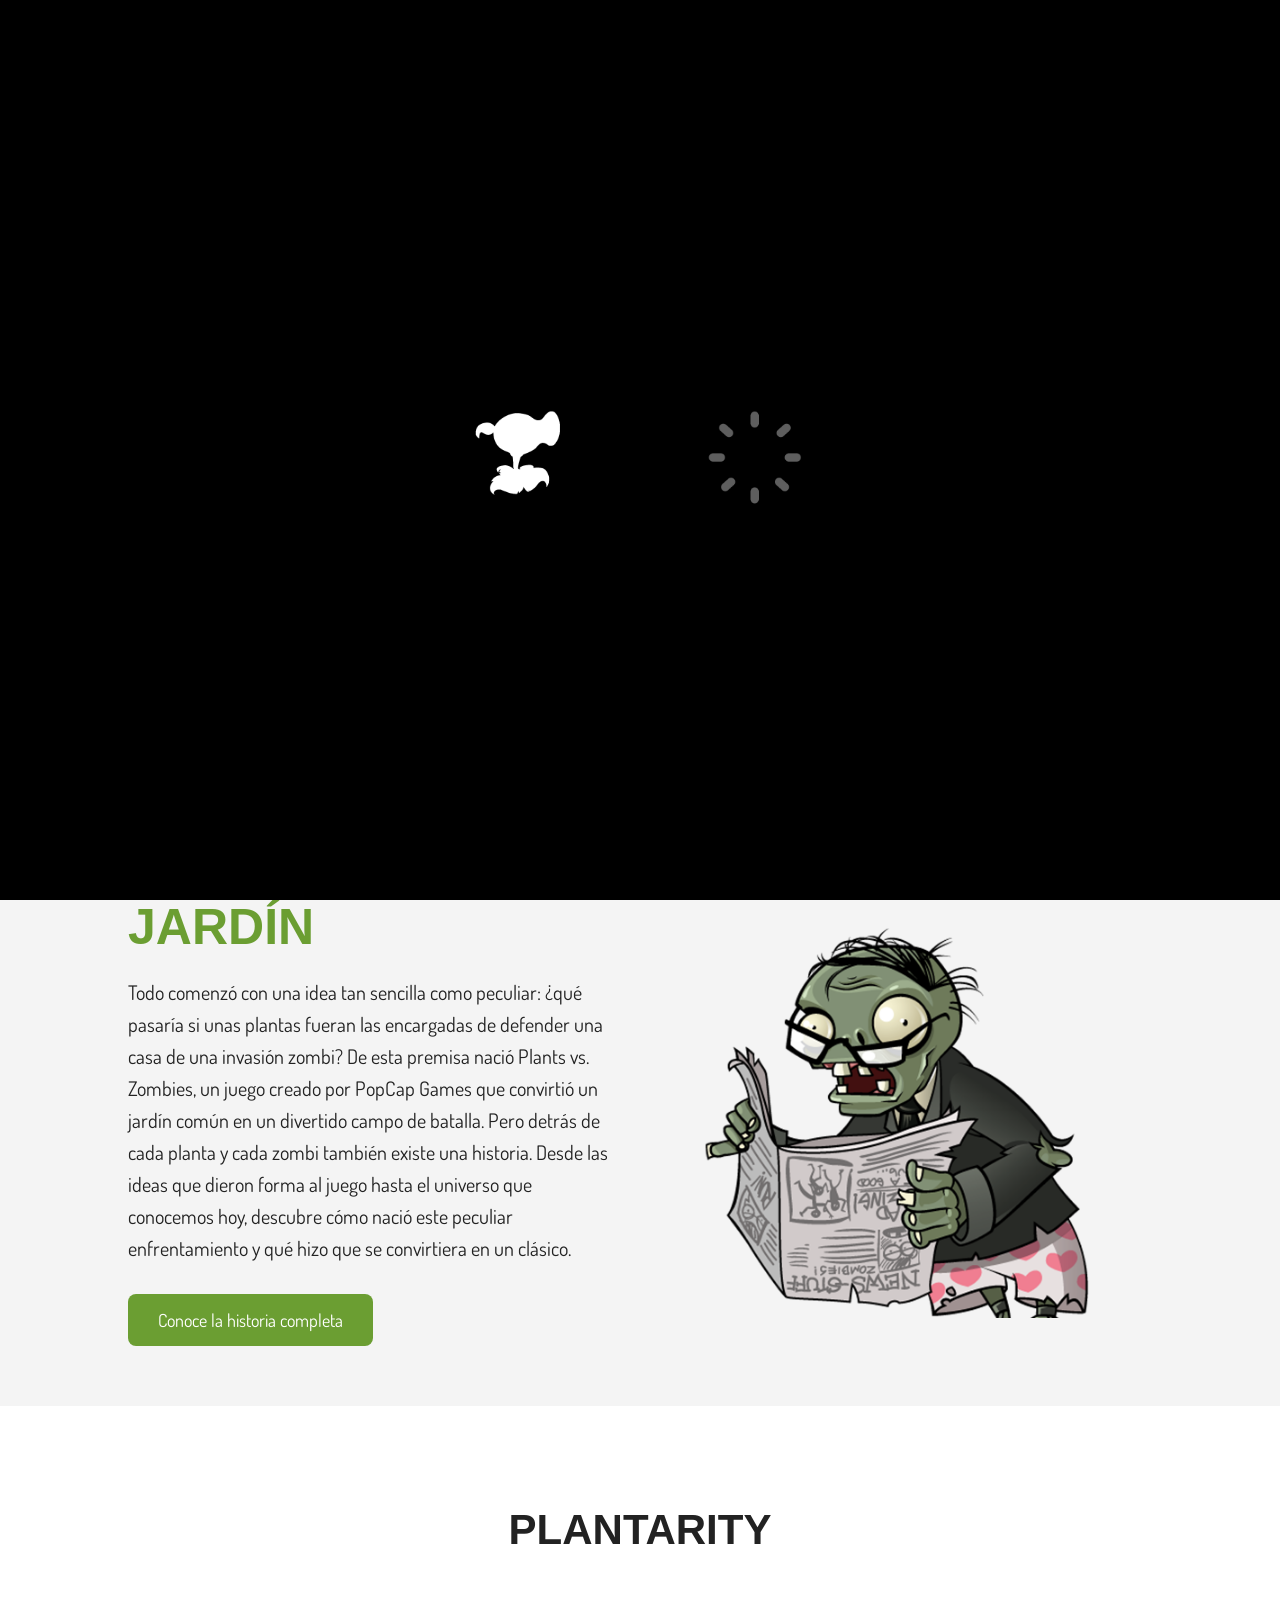
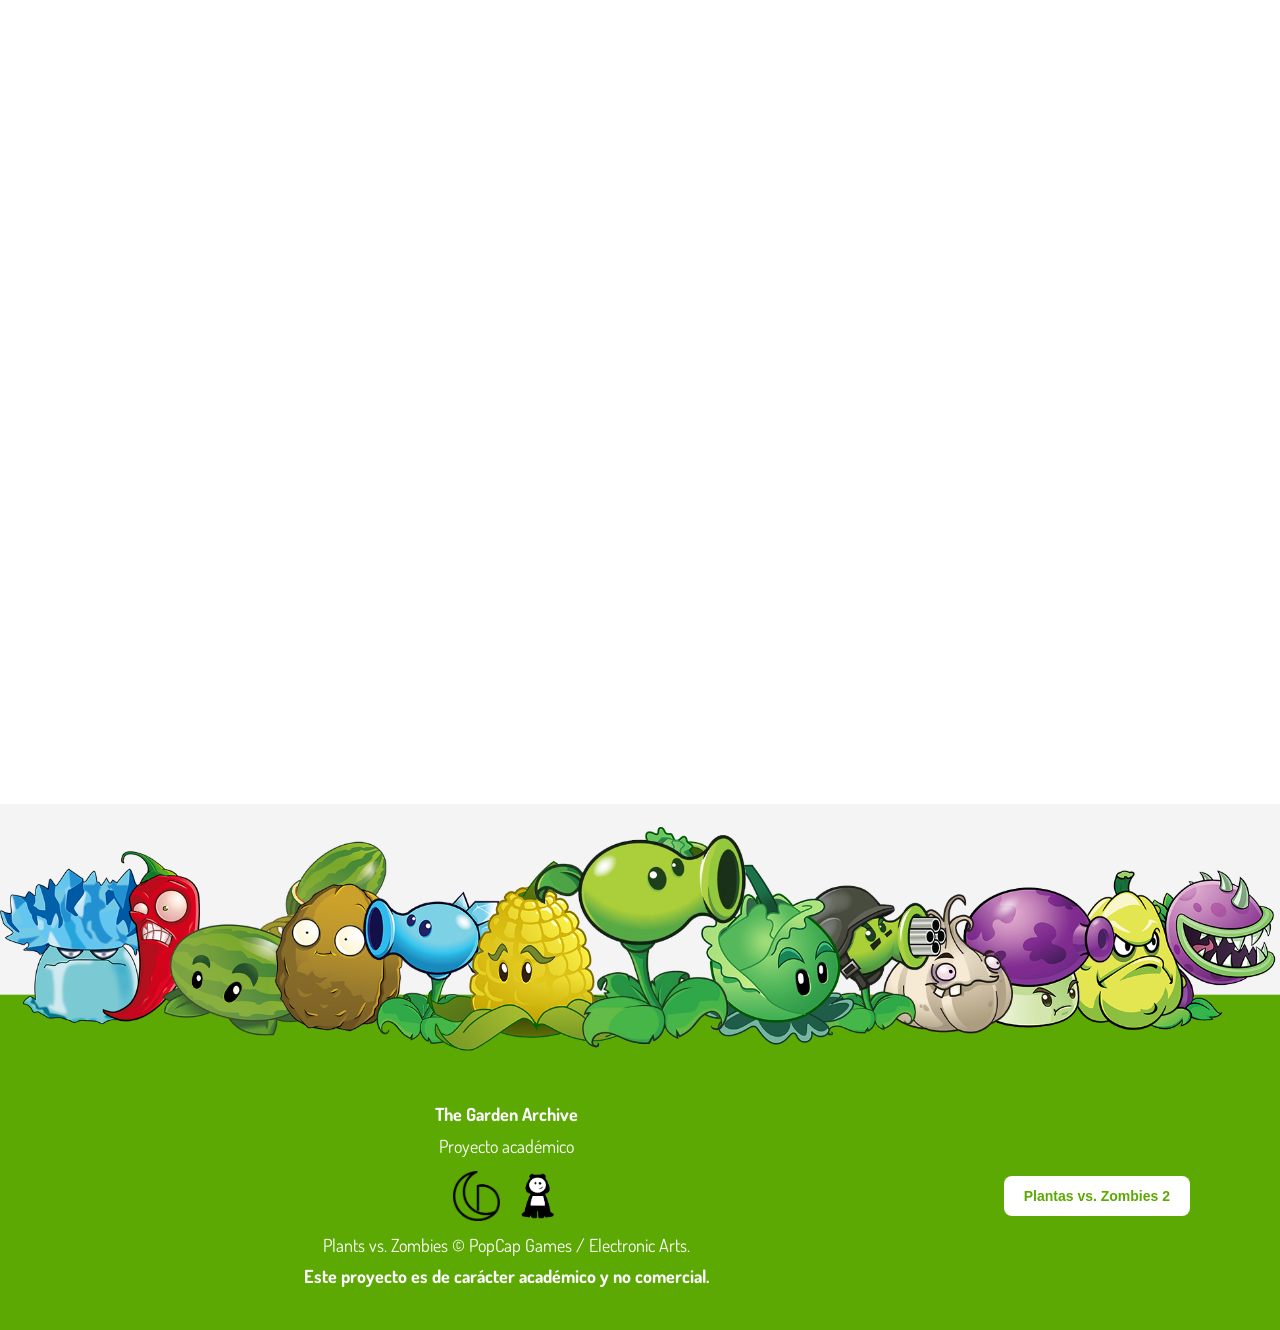
==== index.html @ 81af867d "Rename inicio.html to index.html" ====
<!DOCTYPE html>
<html lang="es">

<head>
    <meta charset="UTF-8">
    <meta name="viewport" content="width=device-width, initial-scale=1.0">

    <title>The Garden Archive</title>
    <link rel="preconnect" href="https://fonts.googleapis.com">
    <link rel="preconnect" href="https://fonts.gstatic.com" crossorigin>

    <link href="https://fonts.googleapis.com/css2?family=Dosis&display=swap" rel="stylesheet">

    <link rel="stylesheet" href="css/inicio.css">
</head>

<body>

    <!-- =================================
         PANTALLA DE INTRODUCCIÓN
    ================================== -->

    <div id="intro">

        <!-- Animación GIF -->
        <div class="intro-animacion">
            <img src="img/intro.gif" alt="The Garden Archive">
        </div>


        <!-- Nombre de la página -->
        <div class="intro-titulo">
            <h1>The Garden Archive</h1>
        </div>

    </div>

    <!-- =========================
         CABEZOTE / NAVEGACIÓN
    ========================== -->

    <header class="header">

        <a href="inicio.html" class="logo">
            <img src="img/logo.png">
        </a>

        <!-- Botón hamburguesa -->
        <input type="checkbox" id="menu-toggle">
        <label for="menu-toggle" class="menu-icon">
            ☰
        </label>

        <nav class="menu">
            <!--Personajes-->
            <div class="menu-desplegable">

                <button class="boton-menu" type="button">Personajes</button>

                <div class="submenu">

                    <a href="enciclopedia-plantas.html">Plantas</a>
                    <a href="enciclopedia-zombi.html">Zombies</a>

                </div>

            </div>

            <!-- NIVELES -->
            <div class="menu-desplegable">

                <button class="boton-menu" type="button">Niveles</button>

                <div class="submenu">

                    <a href="dia.html">Día</a>
                    <a href="noche.html">Noche</a>
                    <a href="piscina.html">Piscina</a>
                    <a href="tejado.html">Tejado</a>

                </div>

            </div>

            <a href="galeria.html">Galería</a>

            <!--guia-->
            <div class="menu-desplegable">

                <button class="boton-menu" type="button">Guía</button>

                <div class="submenu">

                    <a href="consejos.html">Consejos</a>
                    <a href="tiendadedave.html">Tienda de Dave</a>

                </div>

            </div>

        </nav>

    </header>


    <main>

        <!-- =========================
             INICIO / LOBBY
        ========================== -->

        <section id="inicio" class="inicio">

            <!-- PERSONAJES DECORATIVOS -->

            <div class="personajes-izquierda">

                <img src="img/plantas/1lansaguisantes.png" class="planta planta1">
                <img src="img/plantas/34lanzamaiz.png" class="planta planta2">
                <img src="img/plantas/21jalapeno.png" class="planta planta3">


            </div>


            <div class="personajes-derecha">

                <img src="img/personajes/20yeti.png" class="zombie zombie1">
                <img src="img/personajes/5balde.png" class="zombie zombie2">

            </div>


            <!-- TÍTULO -->

            <div class="inicio-contenido">

                <h1>THE GARDEN ARCHIVE</h1>

            </div>

        </section>





        <!-- =========================
             HISTORIA
        ========================== -->

        <section class="seccion-principal">

            <div class="contenido-superior">

                <!-- LADO IZQUIERDO -->
                <div class="contenido-texto">

                    <h1>BIENVENIDO <span>AL JARDÍN</span></h1>

                    <p>
                        Todo comenzó con una idea tan sencilla como peculiar: ¿qué pasaría si unas
                        plantas fueran las encargadas de defender una casa de una invasión zombi? De
                        esta premisa nació Plants vs. Zombies, un juego creado por PopCap Games que
                        convirtió un jardín común en un divertido campo de batalla.
                        Pero detrás de cada planta y cada zombi también existe una historia. Desde las
                        ideas que dieron forma al juego hasta el universo que conocemos hoy, descubre
                        cómo nació este peculiar enfrentamiento y qué hizo que se convirtiera en un
                        clásico.
                    </p>

                    <a href="historia.html" class="boton-redireccion">
                        Conoce la historia completa
                    </a>

                </div>


                <!-- LADO DERECHO -->
                <div class="contenido-imagen">

                    <img src="img/personajes/6periodico-thumb.png" alt="Personaje Plants vs Zombies">

                </div>

            </div>

        </section>

        <!-- =========================
             REVISTA INTERACTIVA
        ========================== -->

        <section class="revista">

            <h2>PLANTARITY</h2>

            <div class="revista-contenido">

                <iframe allowfullscreen="allowfullscreen" allow="autoplay; fullscreen; clipboard-write" scrolling="no"
                    class="fp-iframe" src="https://heyzine.com/flip-book/4427ae0161.html">
                </iframe>

            </div>

        </section>




    </main>


    <!-- =====================================================
         COLLAGE + FOOTER
    ====================================================== -->

    <section class="bottom-section">

        <img src="img/collage.png" alt="Collage de Plants vs. Zombies" class="collage">

        <footer class="pvz-footer">

            <div class="pvz-footer-container">

                <div class="pvz-footer-info">

                    <p class="pvz-footer-title">
                        The Garden Archive
                    </p>

                    <p>
                        Proyecto académico
                    </p>

                    <div class="pvz-footer-images">

                        <img src="img/dani.png" alt="Logo Dani">

                        <img src="img/valen.png" alt="Logo Valen">

                    </div>

                    <p>
                        Plants vs. Zombies © PopCap Games / Electronic Arts.
                    </p>

                    <p>
                        <strong>
                            Este proyecto es de carácter académico y no comercial.
                        </strong>
                    </p>

                </div>

                <a href="pvz2.html" class="pvz-footer-button" target="_blank" rel="noopener noreferrer">
                    Plantas vs. Zombies 2
                </a>

            </div>

        </footer>

    </section>

    <script src="js/intro.js"></script>

</body>

</html>
---- css/inicio.css ----
/* =====================================================
   1. FUENTES
===================================================== */

@font-face {
    font-family: 'houseofterrorregular';
    src: url('../fonts/houseofterror_regular-webfont.woff2') format('woff2'),
         url('../fonts/houseofterror_regular-webfont.woff') format('woff');
    font-weight: normal;
    font-style: normal;
}

@font-face {
    font-family: 'lilita_oneregular';
    src: url('../lilitaone-regular-webfont.woff2') format('woff2'),
         url('../lilitaone-regular-webfont.woff') format('woff');
    font-weight: normal;
    font-style: normal;
}

/* =====================================================
   2. VARIABLES DE COLOR
===================================================== */

:root {
    --azul: #285d7d;
    --verde-claro: #57c995;
    --verde-oscuro: #087c2d;
    --blanco: #ffffff;
    --negro: #111111;
}

/* =====================================================
   3. RESET Y BASE
===================================================== */

* {
    margin: 0;
    padding: 0;
    box-sizing: border-box;
}

html {
    scroll-behavior: smooth;
}

body {
    font-family: "Dosis";
    background-color: #f4f4f4;
    color: #222;
}

/* =====================================================
   4. PANTALLA DE INTRODUCCIÓN
===================================================== */

#intro {
    position: fixed;
    top: 0;
    left: 0;
    width: 100%;
    height: 100vh;
    background: #000;
    display: flex;
    justify-content: center;
    align-items: center;
    z-index: 99999;
    opacity: 1;
    transition: opacity 1.2s ease;
}

.intro-animacion {
    position: absolute;
    display: flex;
    justify-content: center;
    align-items: center;
}

.intro-animacion img {
    width: 350px;
    height: auto;
    display: block;
}

.intro-titulo {
    position: absolute;
    opacity: 0;
    text-align: center;
    transition: opacity 1s ease;
}

.intro-titulo h1 {
    color: white;
    font-size: 145px;
    font-family: 'houseofterrorregular';
    letter-spacing: 4px;
    text-transform: uppercase;
    font-weight: bold;
    text-shadow: 0 0 10px rgba(255, 255, 255, 0.3);
}

/* Estados de la intro */

/* Ocultar animación */
#intro.mostrar-titulo .intro-animacion {
    opacity: 0;
}

/* Mostrar título */
#intro.mostrar-titulo .intro-titulo {
    opacity: 1;
}

/* Desaparecer toda la pantalla */
#intro.ocultar {
    opacity: 0;
    pointer-events: none;
}

/* =====================================================
   5. HEADER
===================================================== */

header {
    background-image: url("../img/pasto.jpg");
    background-size: cover;
    background-position: center 20%;
    background-repeat: no-repeat;
    width: 100%;
    min-height: 80px;
    display: flex;
    align-items: center;
    justify-content: space-between;
    padding: 0 6%;
    position: sticky;
    top: 0;
    z-index: 1000;
}

header img {
    width: 120px;
    height: auto;
}

.logo {
    color: var(--blanco);
    text-decoration: none;
    font-size: 28px;
    font-weight: bold;
}

/* =====================================================
   6. MENÚ PRINCIPAL
===================================================== */

.menu {
    display: flex;
    align-items: center;
    gap: 15px;
}

.menu a,
.boton-menu {
    color: var(--blanco);
    font-family: "Lilita One", sans-serif;
    font-size: inherit;
    text-decoration: none;
    background: none;
    border: none;
    cursor: pointer;
    padding: 12px 20px;
    border-radius: 30px;
    transition: 0.3s;
}

.menu a:hover,
.boton-menu:hover {
    background-color: var(--verde-claro);
    color: var(--negro);
}

/* =====================================================
   7. MENÚ DESPLEGABLE
===================================================== */

.menu-desplegable {
    position: relative;
}

/* Submenú oculto */
.submenu {
    display: none;
    position: absolute;
    top: 100%;
    left: 0;
    background-color: var(--azul);
    min-width: 180px;
    padding: 10px;
    border-radius: 0 0 15px 15px;
}

/* Botones del submenú */
.submenu a {
    display: block;
    color: var(--blanco);
    text-decoration: none;
    padding: 12px 15px;
    border-radius: 10px;
}

.menu-desplegable:hover .submenu {
    display: block;
}

.submenu a:hover {
    background-color: var(--verde-claro);
    color: var(--negro);
}

/* =====================================================
   8. BOTÓN HAMBURGUESA
===================================================== */

#menu-toggle {
    display: none;
}

.menu-icon {
    display: none;
    color: var(--blanco);
    font-size: 30px;
    cursor: pointer;
}

/* =====================================================
   9. INICIO / LOBBY
===================================================== */

.inicio {
    position: relative;
    overflow: hidden;
    min-height: 700px;
    background-image: url(../img/patio.jpeg);
    background-repeat: no-repeat;
    background-size: cover;
    font-family: 'houseofterrorregular';
    display: flex;
    align-items: center;
    justify-content: center;
    text-align: center;
    padding: 50px 20px;
}

.inicio-contenido {
    max-width: 800px;
}

.inicio h1 {
    font-size: clamp(114px, 7vw, 80px);
    margin-bottom: 25px;
}

.inicio p {
    font-size: 20px;
    margin-bottom: 10px;
}

/* =====================================================
   10. PERSONAJES DECORATIVOS DEL INICIO
===================================================== */

.personajes-izquierda,
.personajes-derecha {
    position: absolute;
    bottom: 0;
    width: 300px;
    height: 500px;
    pointer-events: none;
}

.personajes-izquierda {
    left: 0;
}

.personajes-derecha {
    right: 0;
}

.personajes-izquierda img,
.personajes-derecha img {
    position: absolute;
    bottom: 0;
    height: auto;
}

/* Plantas: tamaño, posición y estado inicial (oculto) */
.planta1 {
    width: 350px;
    left: -50px;
    z-index: 2;
    opacity: 0;
    transform: translateX(-250px);
}

.planta2 {
    width: 490px;
    left: 30px;
    z-index: 1;
    opacity: 0;
    transform: translateX(-300px);
}

.planta3 {
    width: 228px;
    left: 380px;
    z-index: 0;
    opacity: 0;
    transform: translateX(-300px);
}

/* Zombies: tamaño, posición y estado inicial (oculto) */
.zombie1 {
    width: 400px;
    right: -50px;
    z-index: 2;
    opacity: 0;
    transform: translateX(250px);
}

.zombie2 {
    width: 380px;
    right: 130px;
    z-index: 1;
    opacity: 0;
    transform: translateX(300px);
}

/* =====================================================
   11. ANIMACIÓN DE LOS PERSONAJES
===================================================== */

body.intro-terminada .planta1 {
    animation: entrarPlanta1 1.2s ease-out forwards;
}

body.intro-terminada .planta2 {
    animation: entrarPlanta2 1.4s ease-out forwards;
}

body.intro-terminada .planta3 {
    animation: entrarPlanta2 1.6s ease-out forwards;
}

body.intro-terminada .zombie1 {
    animation: entrarZombie1 1.2s ease-out forwards;
}

body.intro-terminada .zombie2 {
    animation: entrarZombie2 1.4s ease-out forwards;
}

@keyframes entrarPlanta1 {
    from {
        transform: translateX(-250px);
        opacity: 0;
    }
    to {
        transform: translateX(0);
        opacity: 1;
    }
}

@keyframes entrarPlanta2 {
    from {
        transform: translateX(-300px);
        opacity: 0;
    }
    to {
        transform: translateX(0);
        opacity: 1;
    }
}

@keyframes entrarZombie1 {
    from {
        transform: translateX(250px);
        opacity: 0;
    }
    to {
        transform: translateX(0);
        opacity: 1;
    }
}

@keyframes entrarZombie2 {
    from {
        transform: translateX(300px);
        opacity: 0;
    }
    to {
        transform: translateX(0);
        opacity: 1;
    }
}

/* =====================================================
   12. BOTONES
===================================================== */

.boton {
    display: inline-block;
    margin-top: 25px;
    padding: 14px 28px;
    background-color: var(--verde-oscuro);
    color: var(--blanco);
    text-decoration: none;
    border-radius: 30px;
    transition: 0.3s;
}

.boton:hover {
    transform: translateY(-3px);
}

/* =====================================================
   13. SECCIONES GENÉRICAS
===================================================== */

.seccion,
.revista,
.historia {
    min-height: 500px;
    padding: 100px 8%;
}

.seccion h2,
.revista h2,
.historia h2 {
    font-size: 42px;
    margin-bottom: 50px;
    text-align: center;
    font-family: "Lilita One", sans-serif;
}

/* =====================================================
   14. REVISTA
===================================================== */

.revista {
    background-color: #ffffff;
}

.revista-placeholder {
    width: 80%;
    max-width: 900px;
    min-height: 400px;
    border: 4px dashed var(--azul);
    display: flex;
    align-items: center;
    justify-content: center;
    font-size: 25px;
    color: var(--azul);
}
.revista-contenido {
    width: 100%;
    max-width: 1200px;
    margin: 0 auto;
    display: flex;
    justify-content: center;
}

.fp-iframe {
    width: 100%;
    height: 700px;
    border: none;
    display: block;
}

/* =====================================================
   15. HISTORIA
===================================================== */

.seccion-principal {
    width: 100%;
    padding: 60px 10%;
}

h1 span {
    color: #6b9e32;
}

/* Contenido superior */
.contenido-superior {
    display: flex;
    align-items: center;
    justify-content: space-between;
    gap: 50px;
}

/* Lado izquierdo */
.contenido-texto {
    width: 50%;
}

.contenido-texto h1 {
    font-size: 50px;
    font-family: "Lilita One", sans-serif;
    margin-bottom: 20px;
}

.contenido-texto p {
    font-size: 20px;
    line-height: 1.6;
    margin-bottom: 30px;
}

/* Botón */
.boton-redireccion {
    display: inline-block;
    padding: 15px 30px;
    background-color: #6b9e32;
    color: white;
    text-decoration: none;
    border-radius: 8px;
    font-size: 18px;
    transition: 0.3s;
}

.boton-redireccion:hover {
    transform: scale(1.05);
}

/* Lado derecho */
.contenido-imagen {
    width: 50%;
    display: flex;
    justify-content: center;
}

.contenido-imagen img {
    width: 100%;
    max-width: 450px;
    height: auto;
}

/* Título inferior */
.titulo-inferior {
    margin-top: 70px;
    text-align: center;
}

.titulo-inferior h2 {
    font-size: 40px;
}

/* =====================================================
   16. SUBCATEGORÍAS (PERSONAJES)
===================================================== */

.subcategorias {
    display: flex;
    justify-content: center;
    gap: 30px;
    flex-wrap: wrap;
}

.subcategoria {
    background-color: var(--verde-claro);
    color: var(--negro);
    text-decoration: none;
    width: 250px;
    min-height: 100px;
    display: flex;
    align-items: center;
    justify-content: center;
    border-radius: 20px;
    font-size: 22px;
    transition: 0.3s;
}

.subcategoria:hover {
    transform: translateY(-5px);
}

/* =====================================================
   17. NIVELES
===================================================== */

.niveles {
    display: grid;
    grid-template-columns: repeat(5, 1fr);
    gap: 20px;
}

.nivel {
    min-height: 150px;
    background-color: var(--verde-claro);
    color: var(--negro);
    text-decoration: none;
    display: flex;
    align-items: center;
    justify-content: center;
    border-radius: 20px;
    font-size: 20px;
    transition: 0.3s;
}

.nivel:hover {
    background-color: var(--verde-oscuro);
    color: var(--blanco);
    transform: translateY(-5px);
}

/* =====================================================
   18. GALERÍA
===================================================== */

.contenido-galeria {
    margin-bottom: 80px;
}

.contenido-galeria h3 {
    font-size: 30px;
    margin-bottom: 30px;
}

.galeria-fotos {
    display: grid;
    grid-template-columns: repeat(3, 1fr);
    gap: 20px;
}

.galeria-videos {
    display: grid;
    grid-template-columns: repeat(2, 1fr);
    gap: 20px;
}

.contenido-placeholder {
    min-height: 220px;
    background-color: var(--verde-oscuro);
    color: var(--blanco);
    display: flex;
    align-items: center;
    justify-content: center;
    border-radius: 15px;
}

/* =====================================================
   19. FOOTER GENERAL
===================================================== */

.footer {
    background-color: var(--azul);
    color: var(--blanco);
    padding: 60px 8%;
}

.footer-contenido {
    display: grid;
    grid-template-columns: repeat(3, 1fr);
    gap: 40px;
}

.footer h3 {
    margin-bottom: 15px;
}

.footer p {
    line-height: 1.6;
}

.footer a {
    color: var(--blanco);
}

/* =====================================================
   20. FOOTER FINAL (PLANTS VS ZOMBIES)
===================================================== */

.bottom-section {
    width: 100% !important;
    margin: 0 !important;
    padding: 0 !important;
}

/* Collage */
.bottom-section .collage {
    display: block !important;
    width: 100% !important;
    height: auto !important;
    margin: 0 !important;
    padding: 0 !important;
    border: none !important;
}

/* Footer PvZ */
.pvz-footer {
    display: block !important;
    width: 100% !important;
    margin: 0 !important;
    padding: 35px 20px !important;
    background: #5ca904 !important;
    background-color: #5ca904 !important;
    color: #ffffff !important;
    text-align: center !important;
}

.pvz-footer-container {
    width: 100% !important;
    max-width: 1100px !important;
    margin: 0 auto !important;
    padding: 0 !important;
    display: flex !important;
    flex-direction: row !important;
    align-items: center !important;
    justify-content: center !important;
    gap: 80px !important;
}

.pvz-footer-info {
    width: auto !important;
    flex: 1 !important;
    margin: 0 !important;
    padding: 0 !important;
    text-align: center !important;
    color: #ffffff !important;
}

.pvz-footer-info p {
    display: block !important;
    margin: 6px 0 !important;
    padding: 0 !important;
    color: #ffffff !important;
    text-align: center !important;
    font-family: "Dosis", sans-serif !important;
    font-size: 18px !important;
    line-height: 1.4 !important;
}

.pvz-footer-title {
    display: block !important;
    margin: 0 0 8px 0 !important;
    padding: 0 !important;
    color: #ffffff !important;
    text-align: center !important;
    font-size: 22px !important;
    font-weight: bold !important;
}

.pvz-footer-images {
    width: 100% !important;
    height: auto !important;
    margin: 12px 0 !important;
    padding: 0 !important;
    display: flex !important;
    flex-direction: row !important;
    justify-content: center !important;
    align-items: center !important;
    gap: 10px !important;
}

.pvz-footer-images img {
    display: block !important;
    width: 50px !important;
    height: 50px !important;
    min-width: 50px !important;
    min-height: 50px !important;
    max-width: 50px !important;
    max-height: 50px !important;
    margin: 0 !important;
    padding: 0 !important;
    object-fit: contain !important;
}

.pvz-footer-button {
    display: inline-block !important;
    flex-shrink: 0 !important;
    margin: 0 !important;
    padding: 12px 20px !important;
    background-color: #ffffff !important;
    color: #5ca904 !important;
    text-decoration: none !important;
    text-align: center !important;
    font-family: Arial, sans-serif !important;
    font-size: 14px !important;
    font-weight: bold !important;
    border-radius: 8px !important;
    white-space: nowrap !important;
    transition:
        background-color 0.3s ease,
        color 0.3s ease,
        transform 0.3s ease !important;
}

.pvz-footer-button:hover {
    background-color: #222222 !important;
    color: #ffffff !important;
    transform: translateY(-2px) !important;
}

/* =====================================================
   21. RESPONSIVE — TABLET Y MÓVIL (max-width: 768px)
===================================================== */

@media (max-width: 768px) {

    /* ---- Header ---- */
    header {
        min-height: 70px;
        position: sticky;
    }

    .menu-icon {
        display: block;
    }

    /* ---- Menú principal móvil ---- */
    .menu {
        display: none;
        position: absolute;
        top: 100%;
        left: 0;
        width: 100%;
        background-color: var(--azul);
        flex-direction: column;
        align-items: stretch;
        padding: 15px 20px;
        gap: 5px;
    }

    /* Cuando se activa la hamburguesa */
    #menu-toggle:checked ~ .menu {
        display: flex;
    }

    /* Cada opción principal (links sueltos y botones desplegables) */
    .menu a,
    .boton-menu {
        width: 100%;
        text-align: center;
        display: block;
        padding: 14px 20px;
    }

    /* ---- Menú desplegable ---- */
    .menu-desplegable {
        width: 100%;
    }

    /* El submenú deja de ser absoluto */
    .submenu {
        position: static;
        width: 100%;
        min-width: 0;
        padding: 5px 10px;
        margin-top: 5px;
        background-color: rgba(0, 0, 0, 0.2);
        border-radius: 10px;
    }

    /* Ocultamos inicialmente */
    .menu-desplegable .submenu {
        display: none;
    }

    /* Al tocar/interactuar con el menú */
    .menu-desplegable:focus-within .submenu {
        display: block;
    }

    /* Botones internos */
    .submenu a {
        width: 100%;
        text-align: center;
        display: block;
        padding: 12px;
    }

    /* ---- Inicio: título principal ---- */
    .inicio h1 {
        font-size: 95px;
        line-height: 1;
        padding: 0 20px;
    }

    /* ---- Personajes decorativos ---- */
    .personajes-izquierda,
    .personajes-derecha {
        width: 180px;
        height: 350px;
    }

    /* Plantas */
    .planta1 {
        width: 180px;
        left: -35px;
    }

    .planta2 {
        width: 280px;
        left: 5px;
    }

    .planta3 {
        width: 130px;
        left: 215px;
    }

    /* Zombies */
    .zombie1 {
        width: 230px;
        right: -57px;
    }

    .zombie2 {
        width: 200px;
        right: 45px;
    }

    /* ---- Título pantalla de carga ---- */
    .intro-titulo h1 {
        font-size: 2px;
        letter-spacing: 2px;
        padding: 0 20px;
        line-height: 1.1;
    }

    /* ---- GIF pantalla de carga ---- */
    .intro-animacion img {
        width: 280px;
        max-width: 80vw;
    }

    /* ---- Sección principal (móvil) ---- */
    .seccion-principal {
        padding: 40px 6%;
    }

    .contenido-superior {
        flex-direction: column;
        gap: 30px;
        text-align: center;
    }

    /* Texto */
    .contenido-texto {
        width: 100%;
    }

    .contenido-texto h1 {
        font-size: 36px;
        line-height: 1.1;
        margin-bottom: 15px;
    }

    .contenido-texto p {
        font-size: 17px;
        line-height: 1.5;
        margin-bottom: 25px;
    }

    /* Imagen */
    .contenido-imagen {
        width: 100%;
    }

    .contenido-imagen img {
        width: 80%;
        max-width: 350px;
        height: auto;
    }

    /* Botón */
    .boton-redireccion {
        font-size: 16px;
        padding: 12px 20px;
    }

    /* ---- Resto del responsive ---- */
    .niveles {
        grid-template-columns: 1fr;
    }

    .galeria-fotos {
        grid-template-columns: 1fr;
    }

    .galeria-videos {
        grid-template-columns: 1fr;
    }

    .footer-contenido {
        grid-template-columns: 1fr;
        text-align: center;
    }

    .seccion,
    .revista,
    .historia {
        padding: 70px 6%;
    }

    /* ---- Footer PvZ ---- */
    .pvz-footer {
        padding: 25px 15px !important;
    }

    .pvz-footer-container {
        flex-direction: column !important;
        gap: 25px !important;
    }

    .pvz-footer-info {
        width: 100% !important;
    }

    .pvz-footer-button {
        margin: 0 !important;
    }
}

/* =====================================================
   22. RESPONSIVE — CELULARES PEQUEÑOS (max-width: 480px)
===================================================== */

@media (max-width: 480px) {

    /* ---- Footer PvZ ---- */
    .pvz-footer-info p {
        font-size: 13px !important;
    }

    .pvz-footer-title {
        font-size: 19px !important;
    }

    .pvz-footer-images img {
        width: 40px !important;
        height: 40px !important;
        min-width: 40px !important;
        min-height: 40px !important;
        max-width: 40px !important;
        max-height: 40px !important;
    }

    .pvz-footer-button {
        font-size: 13px !important;
        padding: 10px 16px !important;
    }

    /* ---- Inicio ---- */
    .inicio h1 {
        font-size: 67px;
    }

    /* Personajes */
    .planta1 {
        width: 150px;
    }

    .planta2 {
        width: 230px;
    }

    .planta3 {
        width: 95px;
        left: 175px;
    }

    .zombie1 {
        width: 180px;
    }

    .zombie2 {
        width: 150px;
    }

    /* Título de la intro */
    .intro-titulo h1 {
        font-size: 30px;
        letter-spacing: 1px;
    }

    /* GIF */
    .intro-animacion img {
        width: 220px;
    }
}

@media (max-width: 768px) {
    .fp-iframe {
        height: 550px;
    }
}

@media (max-width: 400px) {
    .fp-iframe {
        height: 450px;
    }
}
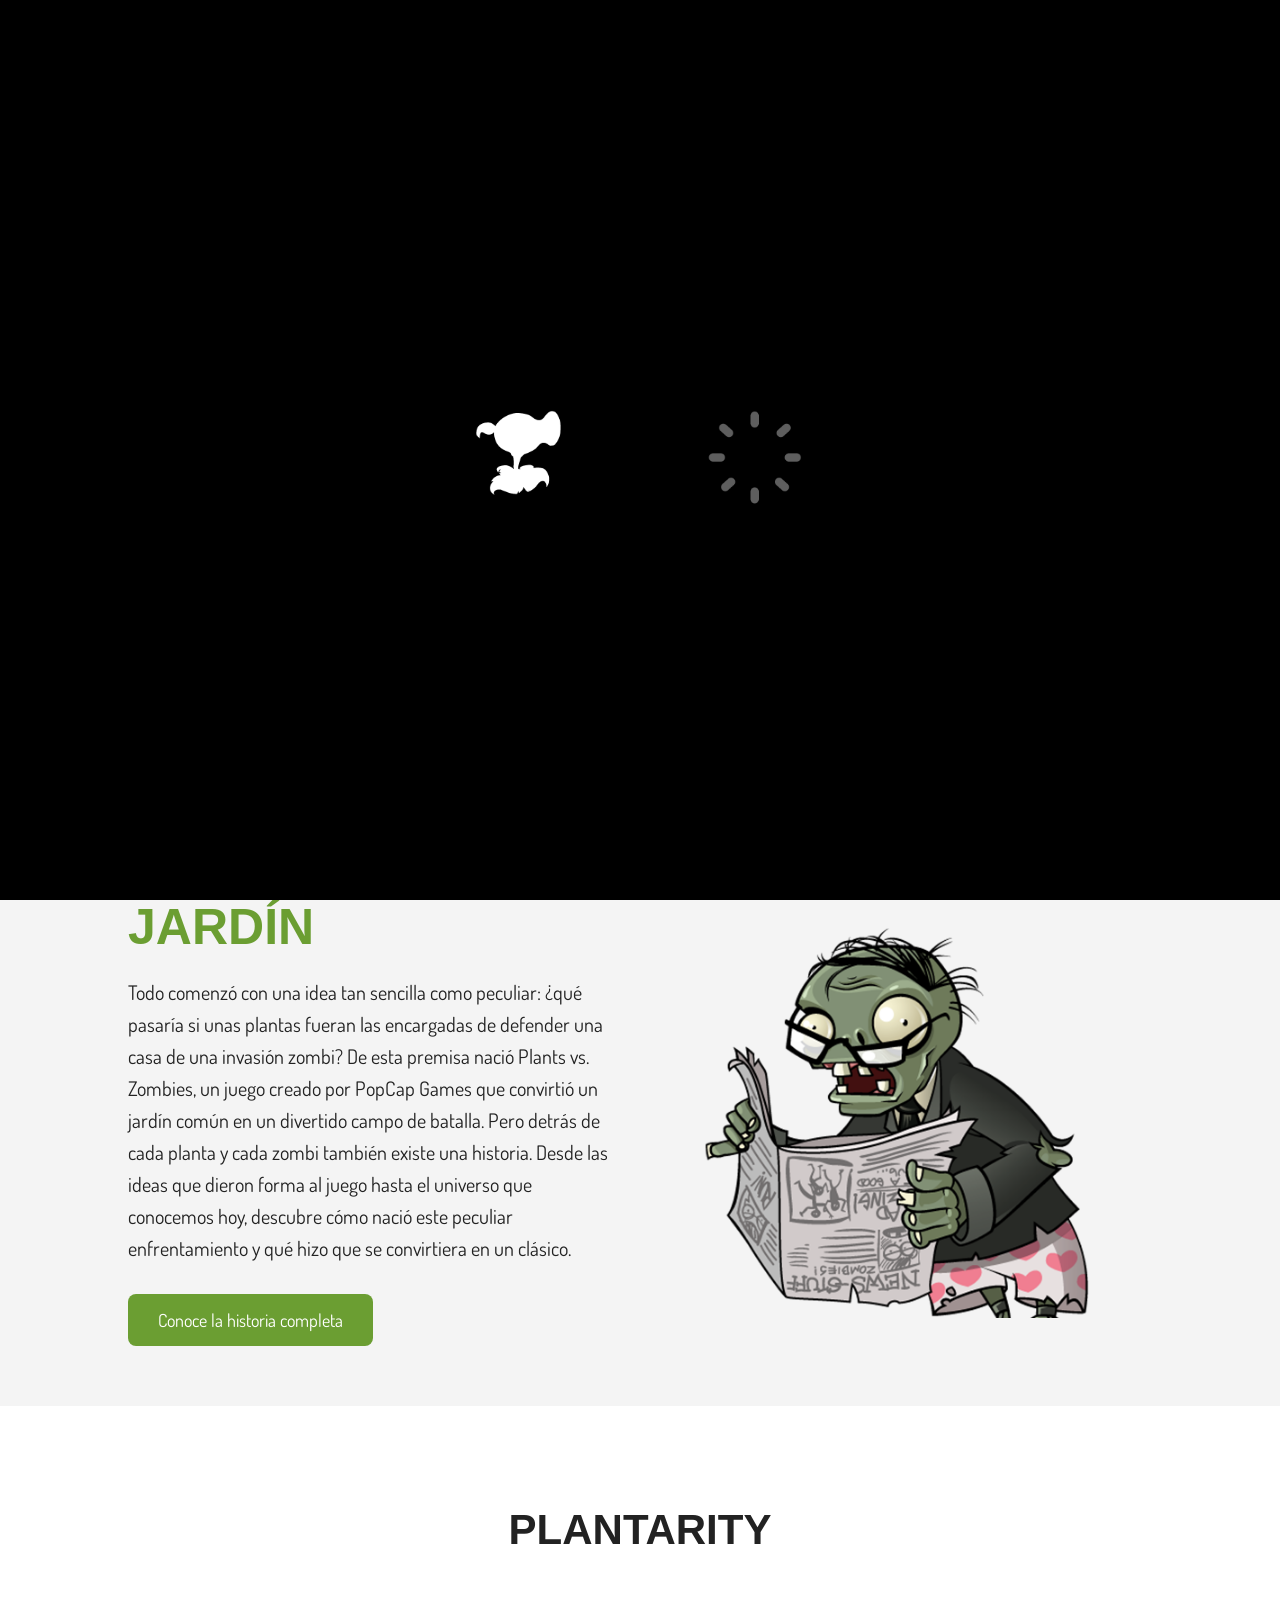
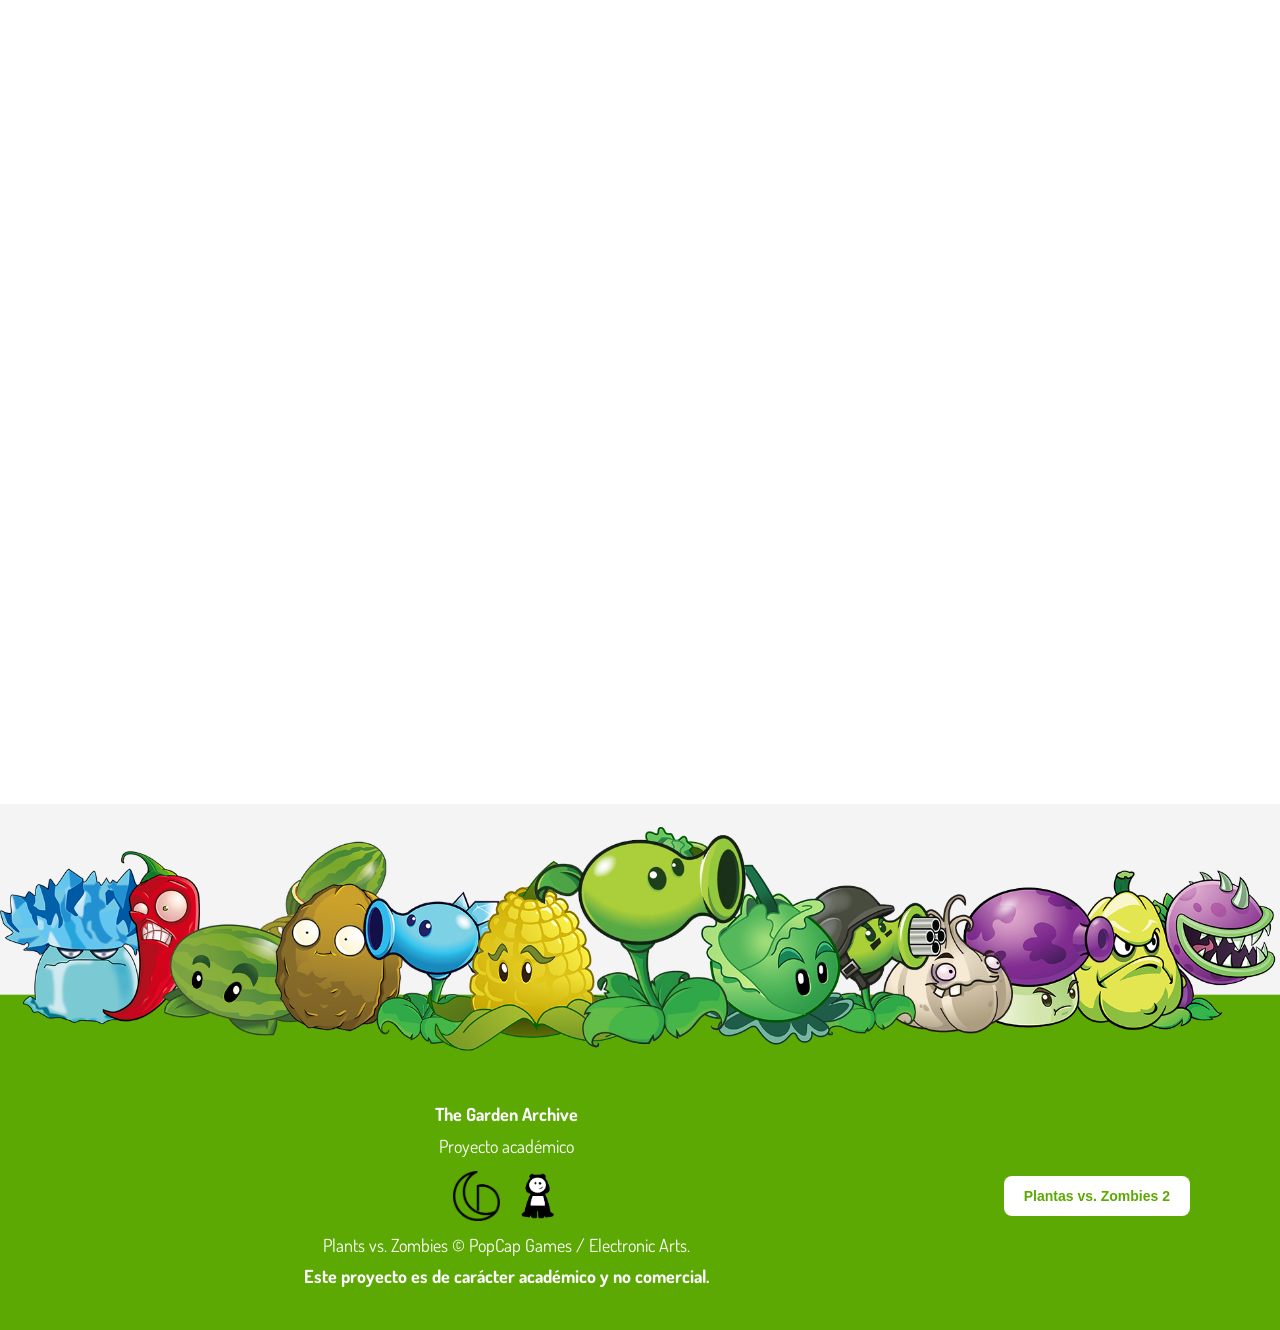
==== commit 330fdb76: "Fix HTML formatting and structure" ====
--- a/index.html
+++ b/index.html
@@ -41,7 +41,7 @@
 
     <header class="header">
 
-        <a href="inicio.html" class="logo">
+        <a href="index.html" class="logo">
             <img src="img/logo.png">
         </a>
 
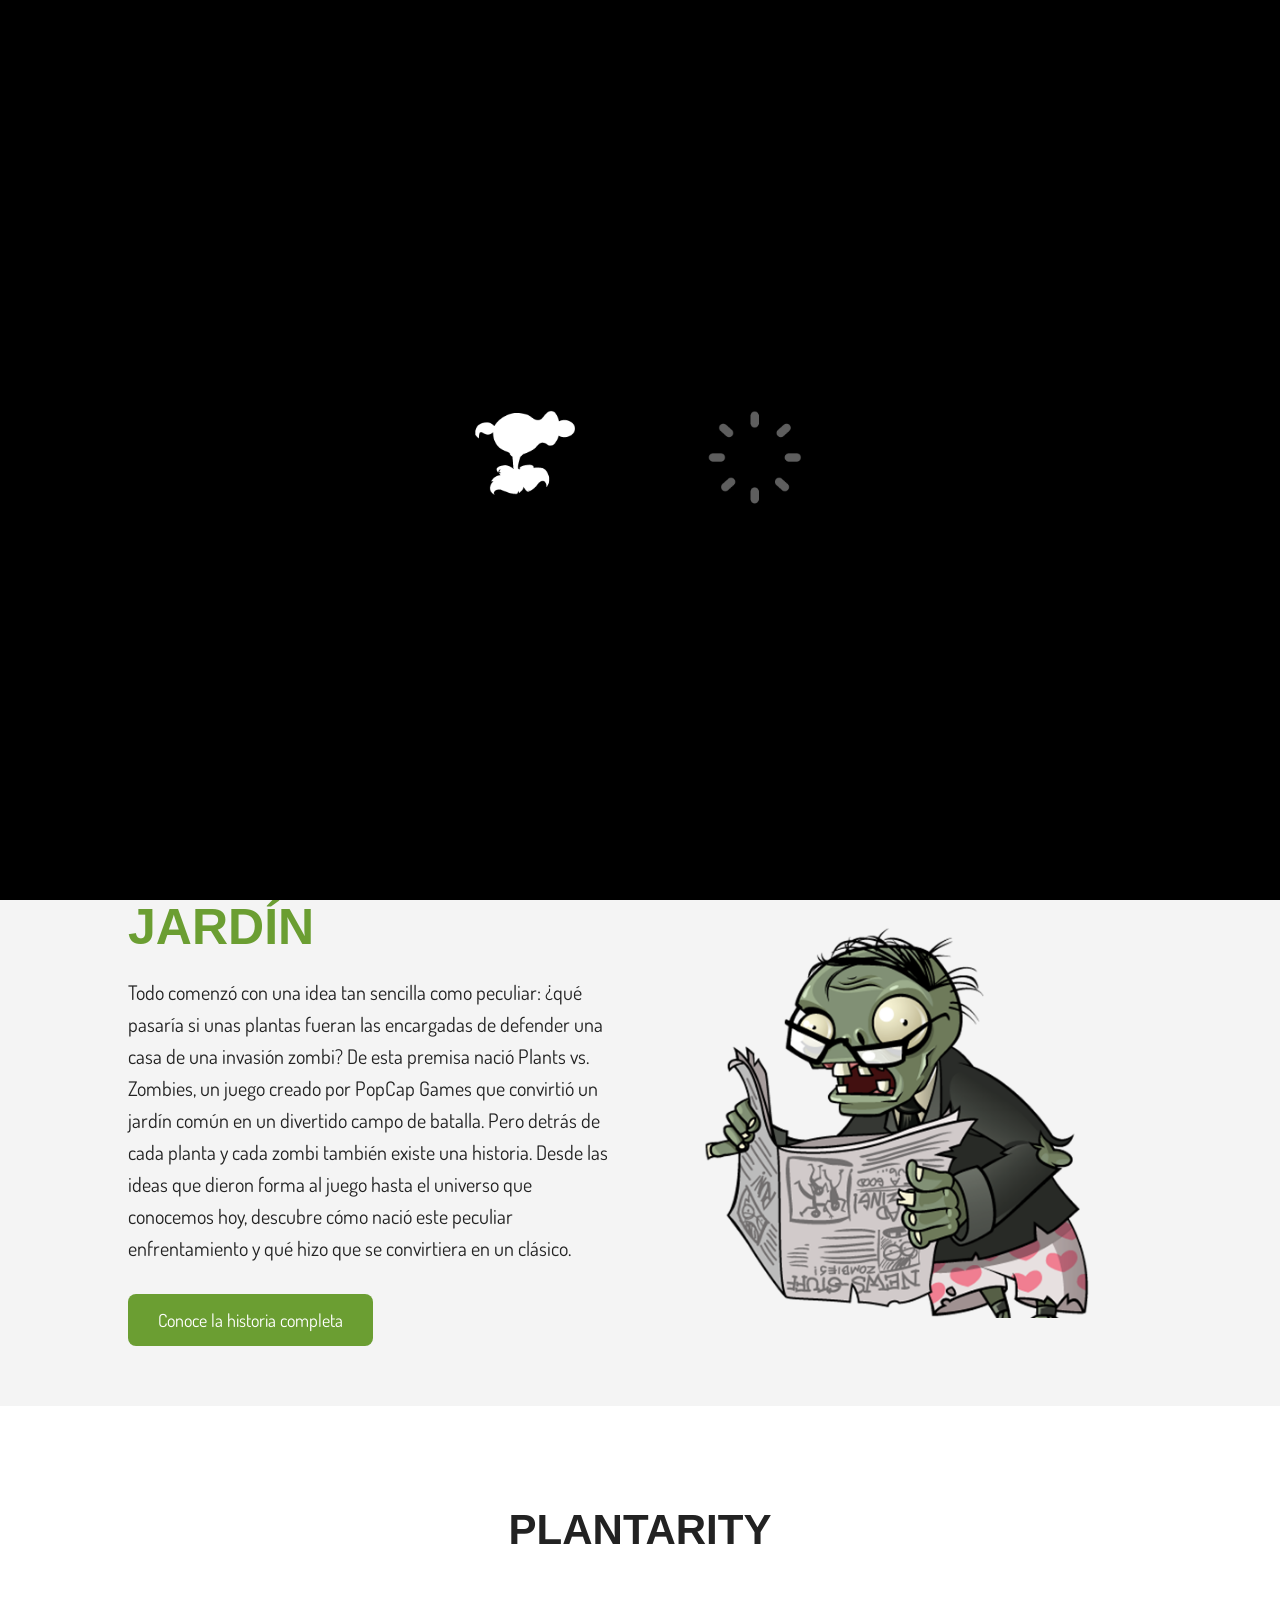
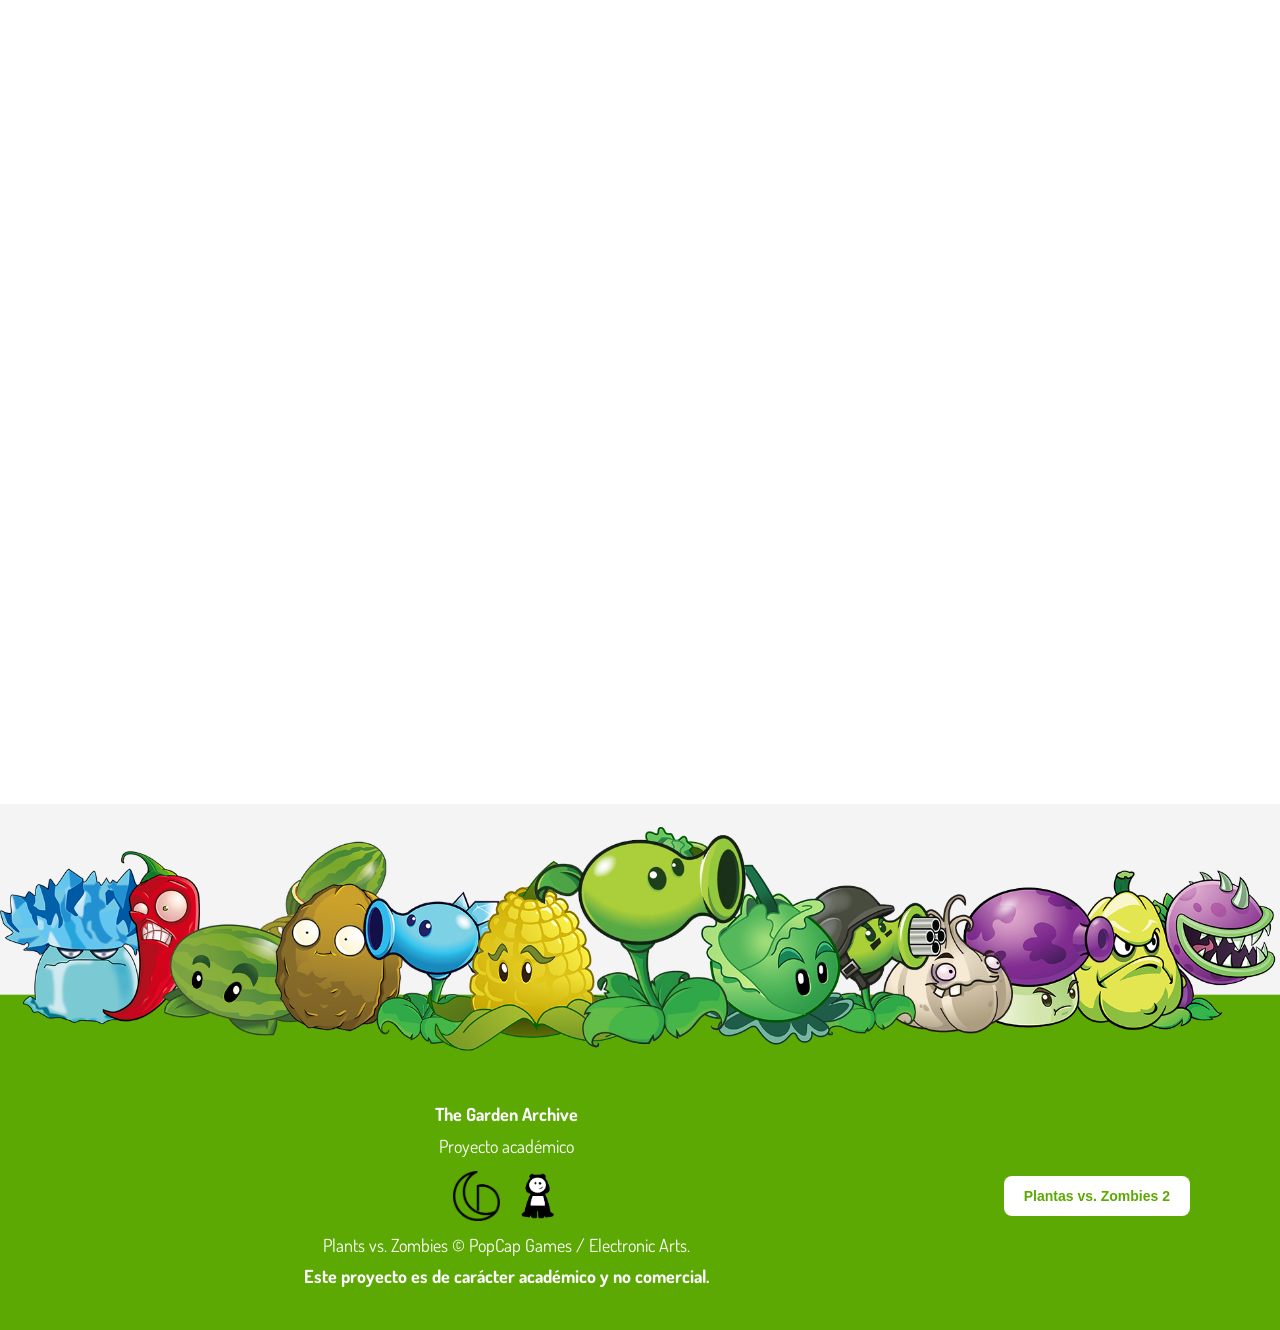
==== commit 9b801bb9: "Fix HTML encoding issues in index.html" ====
--- a/index.html
+++ b/index.html
@@ -91,7 +91,7 @@
 
                 <div class="submenu">
 
-                    <a href="consejos.html">Consejos</a>
+                    
                     <a href="tiendadedave.html">Tienda de Dave</a>
 
                 </div>
